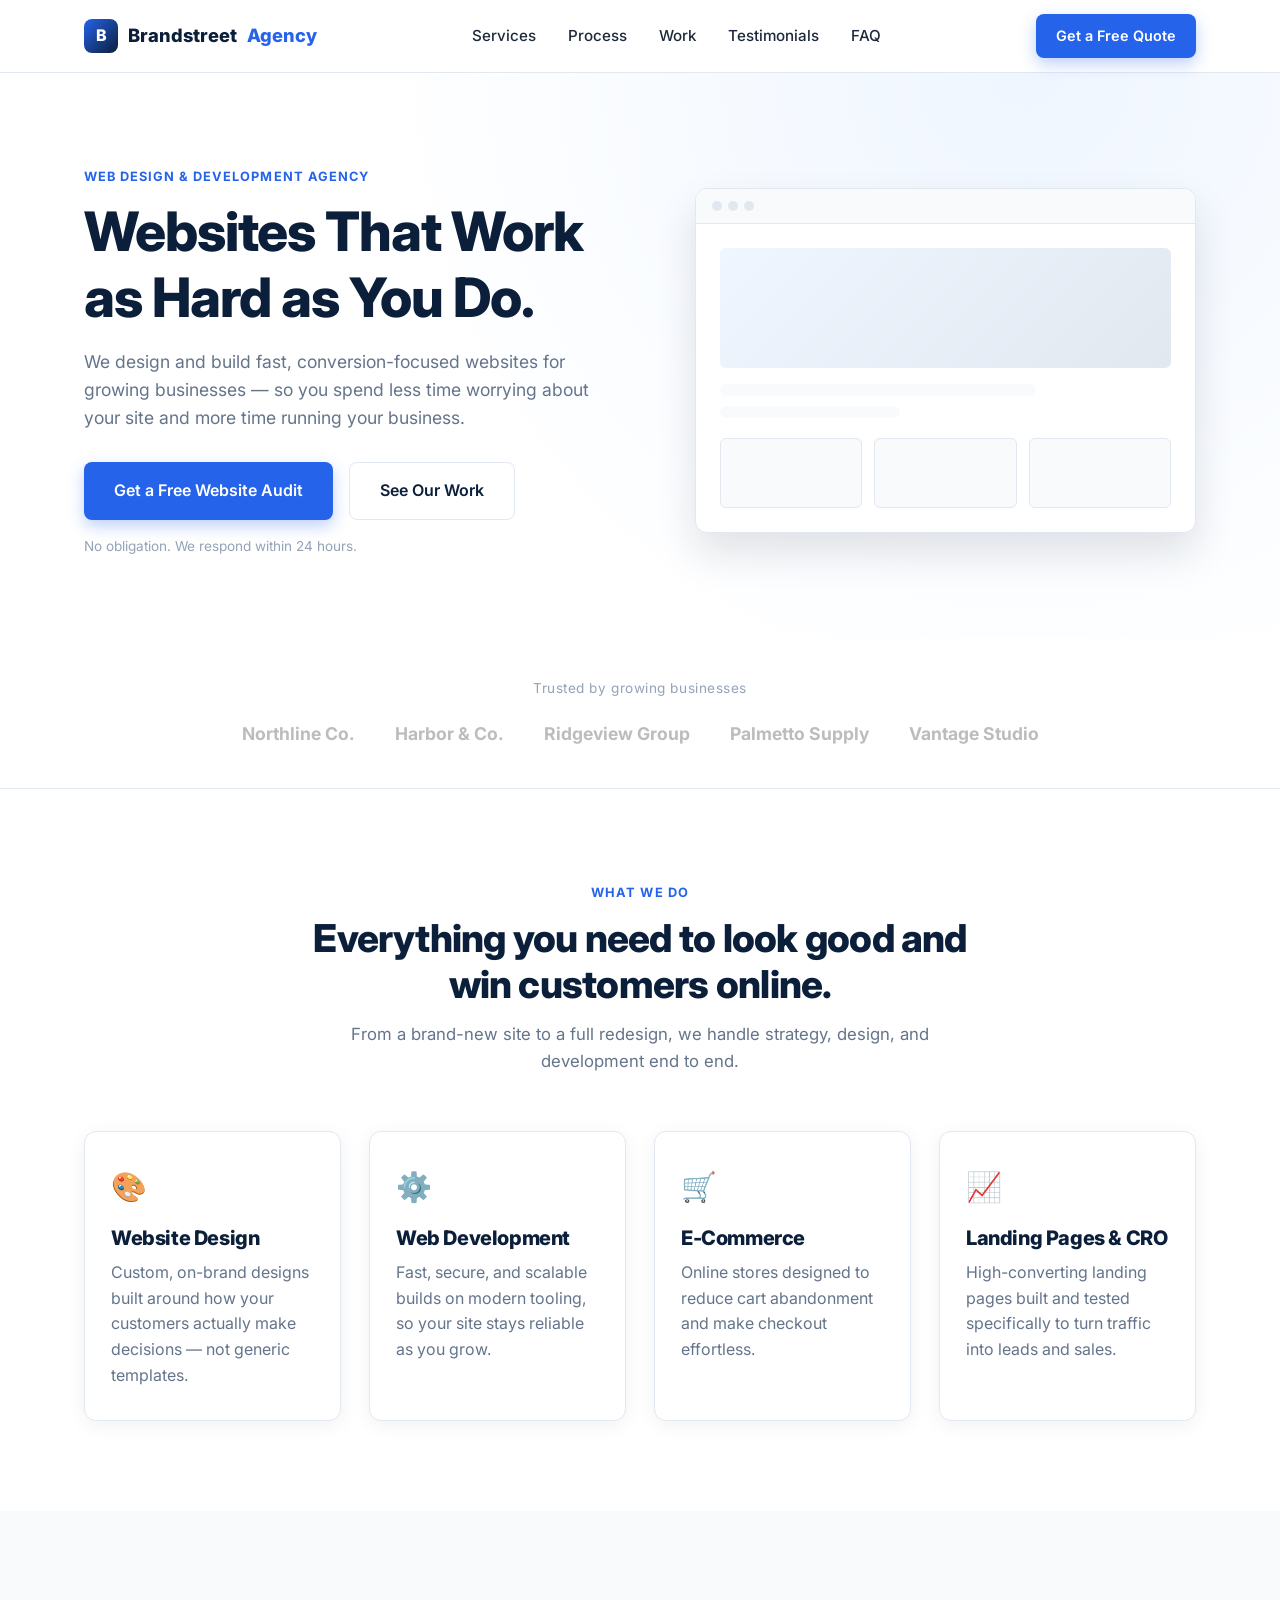
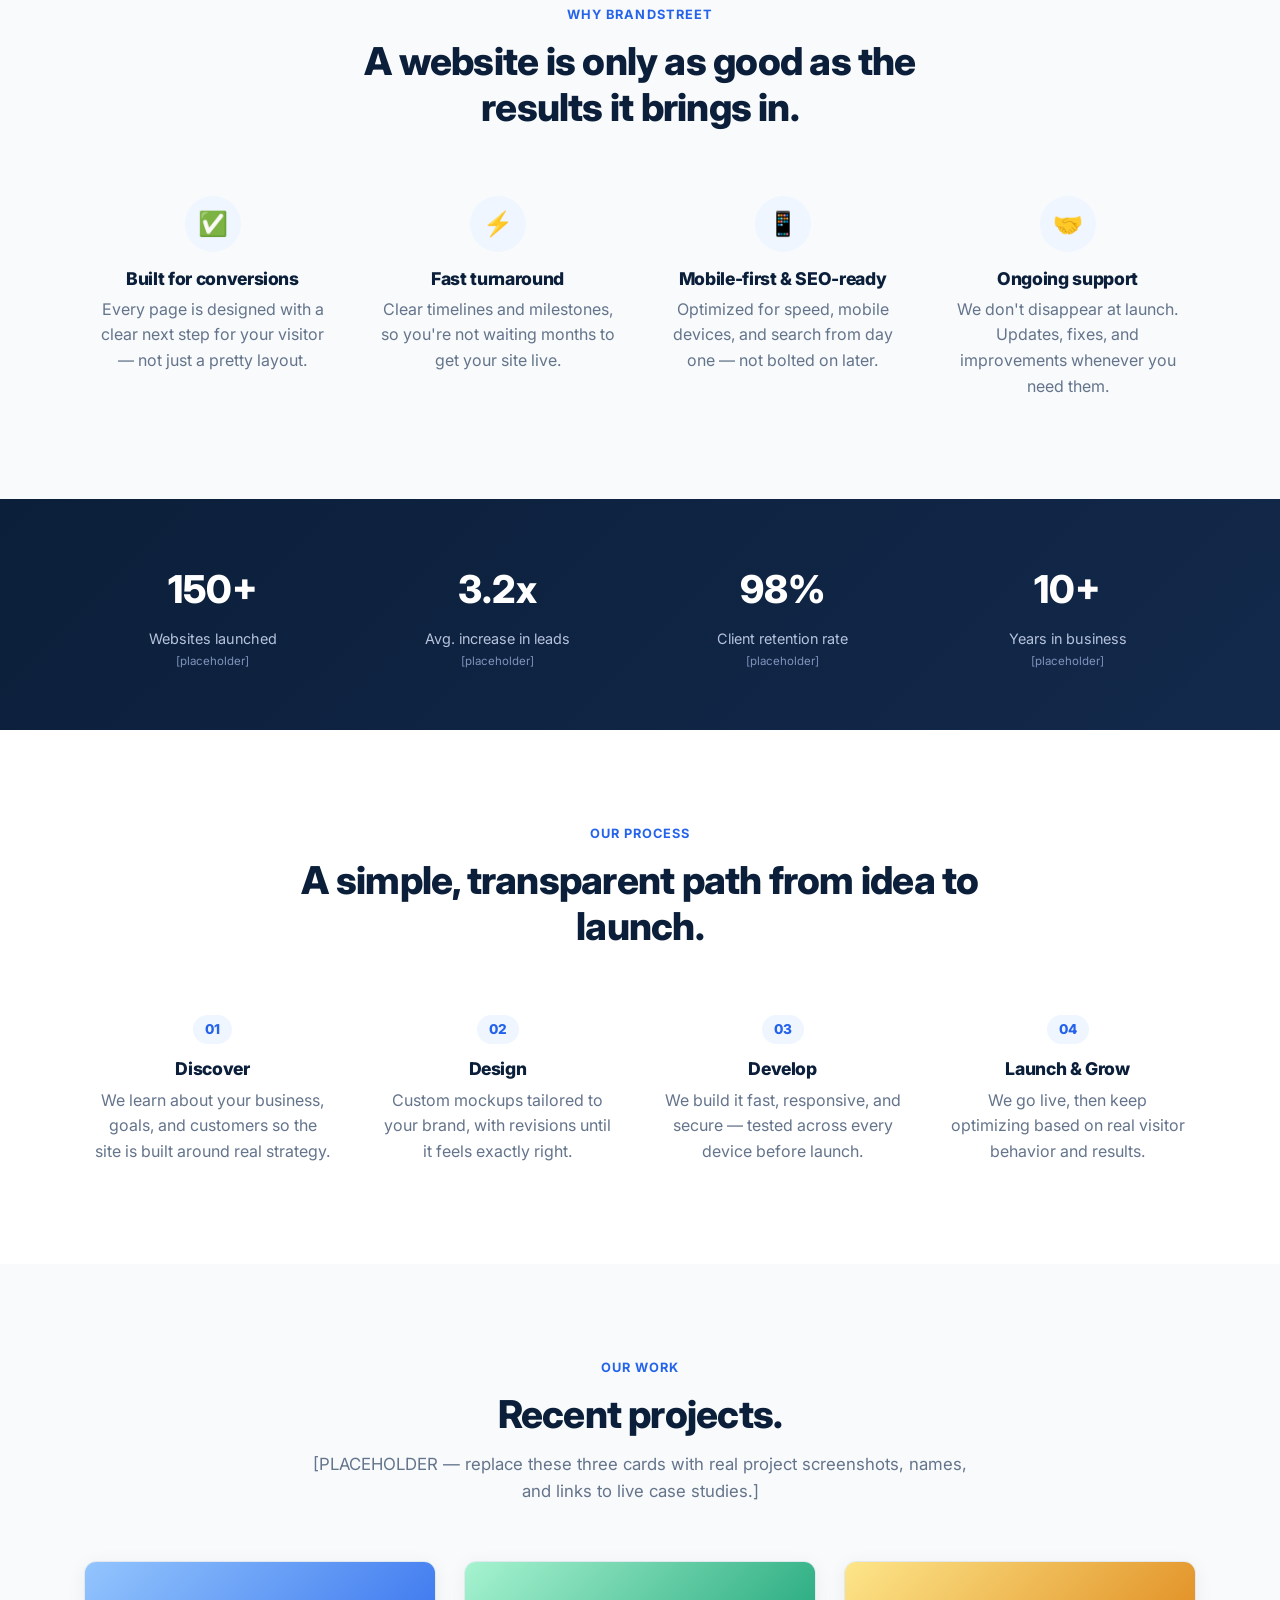
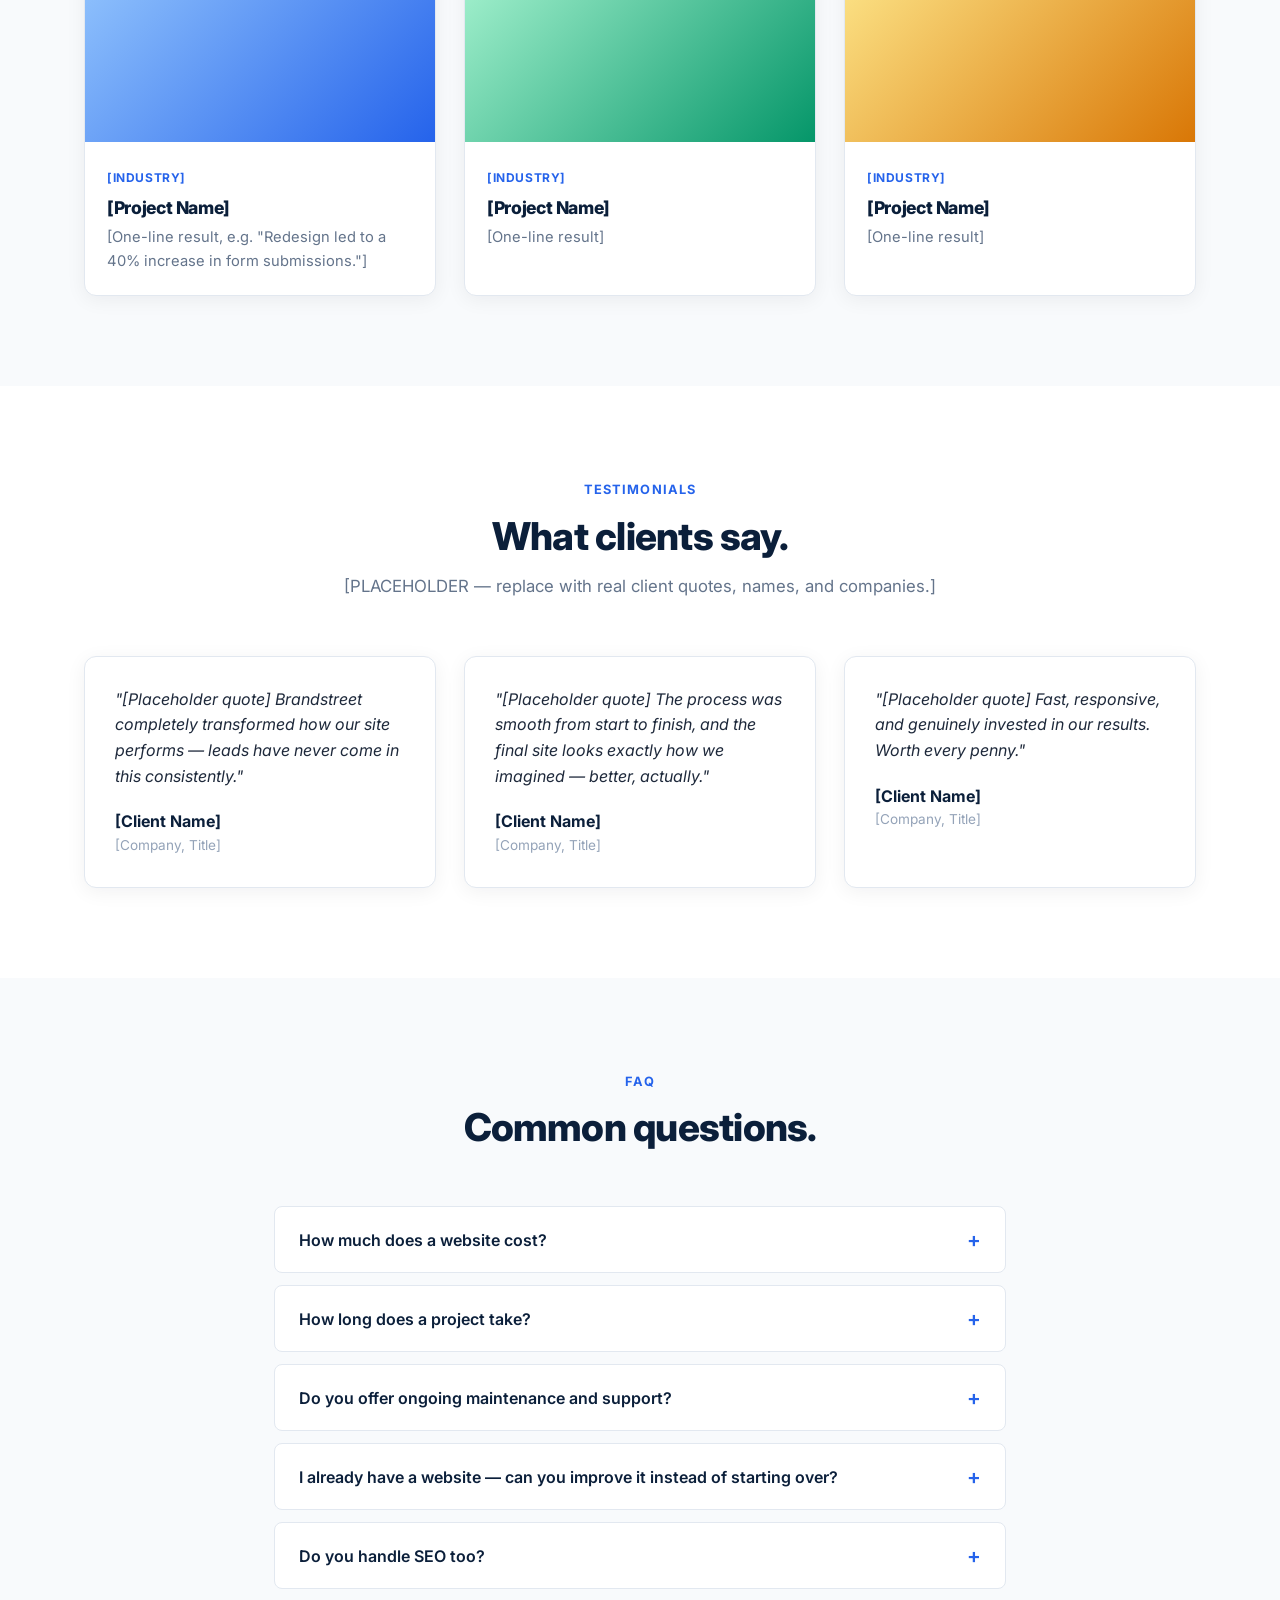
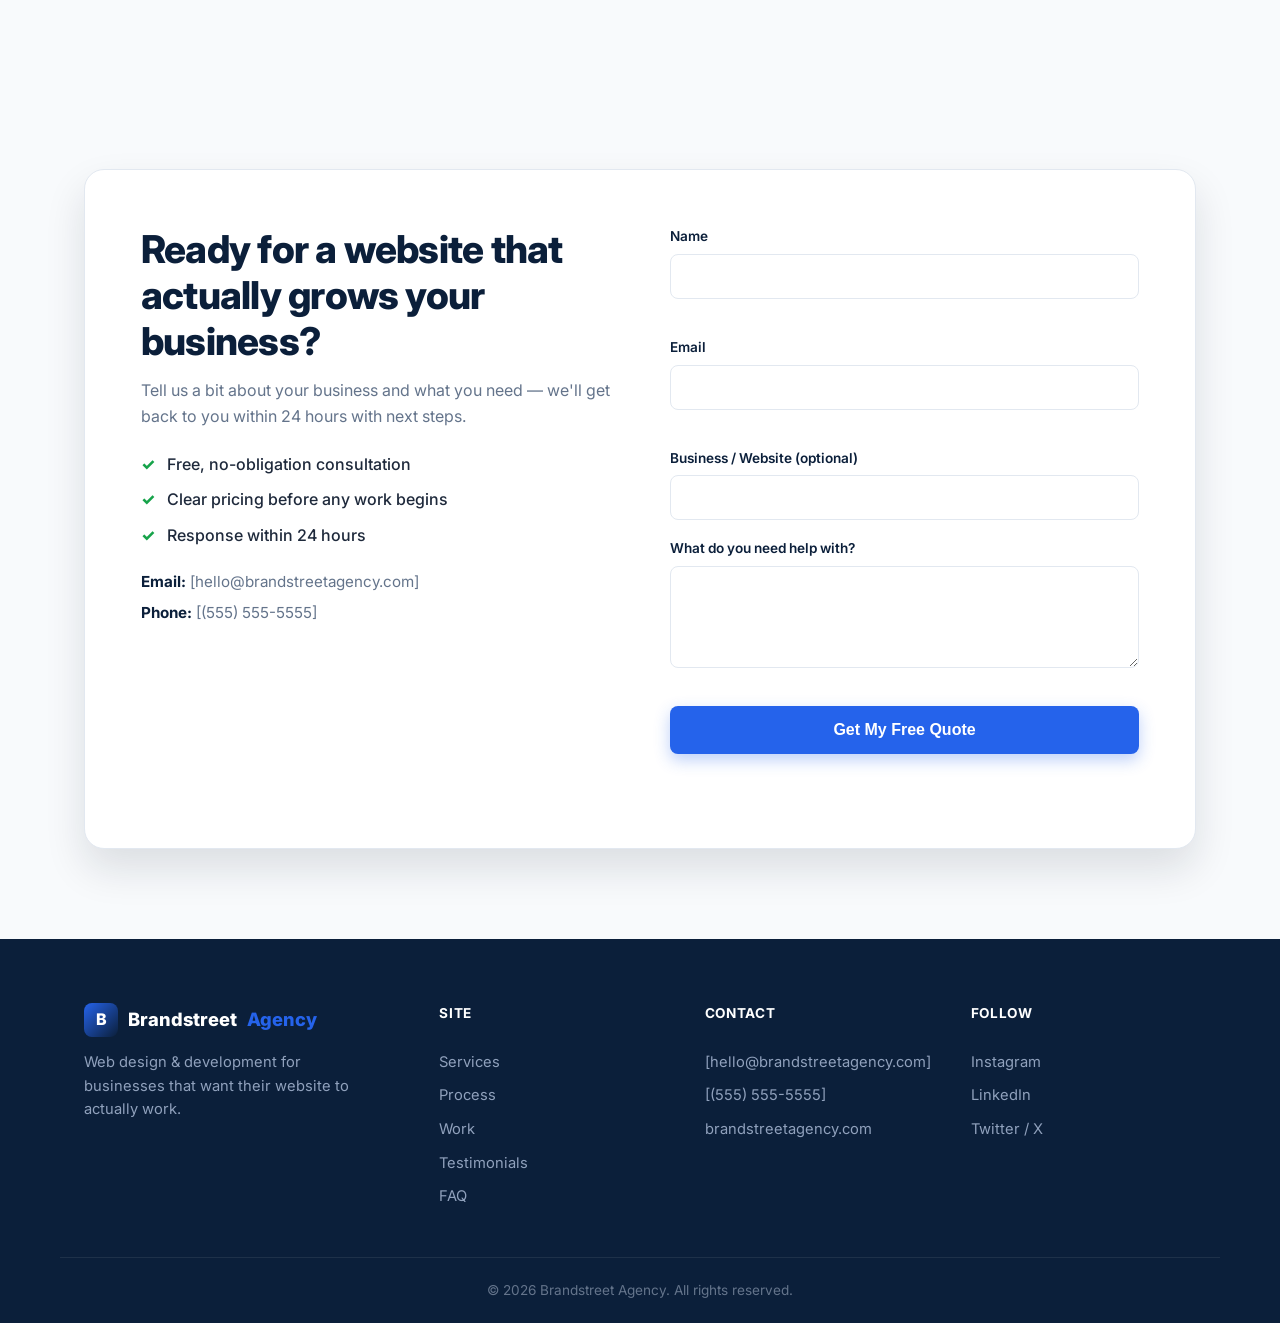
==== index.html @ 1a7ac8a9 "Add landing page for Brandstreet Agency Single-page, conversion-focused static site (HTML/CSS/JS) fo" ====
<!DOCTYPE html>
<html lang="en">
<head>
<meta charset="UTF-8">
<meta name="viewport" content="width=device-width, initial-scale=1.0">
<title>Brandstreet Agency — Websites That Grow Your Business</title>
<meta name="description" content="Brandstreet Agency designs and builds fast, conversion-focused websites for growing businesses. Get a free website audit today.">
<link rel="icon" href="assets/favicon.svg" type="image/svg+xml">
<link rel="preconnect" href="https://fonts.googleapis.com">
<link rel="preconnect" href="https://fonts.gstatic.com" crossorigin>
<link href="https://fonts.googleapis.com/css2?family=Inter:wght@400;500;600;700;800&display=swap" rel="stylesheet">
<link rel="stylesheet" href="styles.css">
</head>
<body>

<!-- ================= HEADER ================= -->
<header class="site-header" id="top">
  <div class="container header-inner">
    <a href="#top" class="logo">
      <span class="logo-mark" aria-hidden="true">B</span>
      Brandstreet<span class="logo-accent">Agency</span>
    </a>

    <nav class="main-nav" id="main-nav">
      <a href="#services">Services</a>
      <a href="#process">Process</a>
      <a href="#work">Work</a>
      <a href="#testimonials">Testimonials</a>
      <a href="#faq">FAQ</a>
      <a href="#contact" class="btn btn-primary btn-small nav-cta">Get a Free Quote</a>
    </nav>

    <div class="header-cta">
      <a href="#contact" class="btn btn-primary btn-small">Get a Free Quote</a>
    </div>

    <button class="nav-toggle" id="nav-toggle" aria-label="Toggle navigation" aria-expanded="false" aria-controls="main-nav">
      <span></span><span></span><span></span>
    </button>
  </div>
</header>

<main>

  <!-- ================= HERO ================= -->
  <section class="hero">
    <div class="container hero-inner">
      <div class="hero-copy reveal">
        <p class="eyebrow">Web Design &amp; Development Agency</p>
        <h1>Websites That Work as Hard as You Do.</h1>
        <p class="hero-sub">
          We design and build fast, conversion-focused websites for growing businesses —
          so you spend less time worrying about your site and more time running your business.
        </p>
        <div class="hero-actions">
          <a href="#contact" class="btn btn-primary btn-large">Get a Free Website Audit</a>
          <a href="#work" class="btn btn-ghost btn-large">See Our Work</a>
        </div>
        <p class="hero-note">No obligation. We respond within 24 hours.</p>
      </div>

      <div class="hero-visual reveal" aria-hidden="true">
        <div class="browser-mock">
          <div class="browser-bar">
            <span></span><span></span><span></span>
          </div>
          <div class="browser-body">
            <div class="mock-block mock-hero"></div>
            <div class="mock-block mock-line w-70"></div>
            <div class="mock-block mock-line w-40"></div>
            <div class="mock-grid">
              <div class="mock-card"></div>
              <div class="mock-card"></div>
              <div class="mock-card"></div>
            </div>
          </div>
        </div>
      </div>
    </div>
  </section>

  <!-- ================= TRUST BAR ================= -->
  <section class="trust-bar">
    <div class="container">
      <p class="trust-label">Trusted by growing businesses</p>
      <!-- PLACEHOLDER: swap these text logos for real client logo images (SVG/PNG, grayscale) -->
      <div class="logo-strip">
        <span class="fake-logo">Northline Co.</span>
        <span class="fake-logo">Harbor &amp; Co.</span>
        <span class="fake-logo">Ridgeview Group</span>
        <span class="fake-logo">Palmetto Supply</span>
        <span class="fake-logo">Vantage Studio</span>
      </div>
    </div>
  </section>

  <!-- ================= SERVICES ================= -->
  <section id="services" class="section">
    <div class="container">
      <div class="section-head reveal">
        <p class="eyebrow">What We Do</p>
        <h2>Everything you need to look good and win customers online.</h2>
        <p class="section-sub">From a brand-new site to a full redesign, we handle strategy, design, and development end to end.</p>
      </div>

      <div class="grid grid-4">
        <div class="card reveal">
          <div class="card-icon" aria-hidden="true">🎨</div>
          <h3>Website Design</h3>
          <p>Custom, on-brand designs built around how your customers actually make decisions — not generic templates.</p>
        </div>
        <div class="card reveal">
          <div class="card-icon" aria-hidden="true">⚙️</div>
          <h3>Web Development</h3>
          <p>Fast, secure, and scalable builds on modern tooling, so your site stays reliable as you grow.</p>
        </div>
        <div class="card reveal">
          <div class="card-icon" aria-hidden="true">🛒</div>
          <h3>E-Commerce</h3>
          <p>Online stores designed to reduce cart abandonment and make checkout effortless.</p>
        </div>
        <div class="card reveal">
          <div class="card-icon" aria-hidden="true">📈</div>
          <h3>Landing Pages &amp; CRO</h3>
          <p>High-converting landing pages built and tested specifically to turn traffic into leads and sales.</p>
        </div>
      </div>
    </div>
  </section>

  <!-- ================= WHY US ================= -->
  <section class="section section-alt">
    <div class="container">
      <div class="section-head reveal">
        <p class="eyebrow">Why Brandstreet</p>
        <h2>A website is only as good as the results it brings in.</h2>
      </div>

      <div class="grid grid-4">
        <div class="why-item reveal">
          <div class="why-icon">✅</div>
          <h4>Built for conversions</h4>
          <p>Every page is designed with a clear next step for your visitor — not just a pretty layout.</p>
        </div>
        <div class="why-item reveal">
          <div class="why-icon">⚡</div>
          <h4>Fast turnaround</h4>
          <p>Clear timelines and milestones, so you're not waiting months to get your site live.</p>
        </div>
        <div class="why-item reveal">
          <div class="why-icon">📱</div>
          <h4>Mobile-first &amp; SEO-ready</h4>
          <p>Optimized for speed, mobile devices, and search from day one — not bolted on later.</p>
        </div>
        <div class="why-item reveal">
          <div class="why-icon">🤝</div>
          <h4>Ongoing support</h4>
          <p>We don't disappear at launch. Updates, fixes, and improvements whenever you need them.</p>
        </div>
      </div>
    </div>
  </section>

  <!-- ================= STATS ================= -->
  <section class="stats-section">
    <div class="container">
      <!-- PLACEHOLDER: replace all four stats below with real, verifiable numbers -->
      <div class="grid grid-4 stats-grid">
        <div class="stat reveal">
          <span class="stat-number">150+</span>
          <span class="stat-label">Websites launched <em>[placeholder]</em></span>
        </div>
        <div class="stat reveal">
          <span class="stat-number">3.2x</span>
          <span class="stat-label">Avg. increase in leads <em>[placeholder]</em></span>
        </div>
        <div class="stat reveal">
          <span class="stat-number">98%</span>
          <span class="stat-label">Client retention rate <em>[placeholder]</em></span>
        </div>
        <div class="stat reveal">
          <span class="stat-number">10+</span>
          <span class="stat-label">Years in business <em>[placeholder]</em></span>
        </div>
      </div>
    </div>
  </section>

  <!-- ================= PROCESS ================= -->
  <section id="process" class="section">
    <div class="container">
      <div class="section-head reveal">
        <p class="eyebrow">Our Process</p>
        <h2>A simple, transparent path from idea to launch.</h2>
      </div>

      <div class="grid grid-4 process-grid">
        <div class="process-step reveal">
          <span class="step-number">01</span>
          <h4>Discover</h4>
          <p>We learn about your business, goals, and customers so the site is built around real strategy.</p>
        </div>
        <div class="process-step reveal">
          <span class="step-number">02</span>
          <h4>Design</h4>
          <p>Custom mockups tailored to your brand, with revisions until it feels exactly right.</p>
        </div>
        <div class="process-step reveal">
          <span class="step-number">03</span>
          <h4>Develop</h4>
          <p>We build it fast, responsive, and secure — tested across every device before launch.</p>
        </div>
        <div class="process-step reveal">
          <span class="step-number">04</span>
          <h4>Launch &amp; Grow</h4>
          <p>We go live, then keep optimizing based on real visitor behavior and results.</p>
        </div>
      </div>
    </div>
  </section>

  <!-- ================= WORK / PORTFOLIO ================= -->
  <section id="work" class="section section-alt">
    <div class="container">
      <div class="section-head reveal">
        <p class="eyebrow">Our Work</p>
        <h2>Recent projects.</h2>
        <p class="section-sub">[PLACEHOLDER — replace these three cards with real project screenshots, names, and links to live case studies.]</p>
      </div>

      <div class="grid grid-3">
        <a href="#" class="portfolio-card reveal">
          <div class="portfolio-thumb thumb-1"></div>
          <div class="portfolio-info">
            <span class="portfolio-tag">[Industry]</span>
            <h4>[Project Name]</h4>
            <p>[One-line result, e.g. "Redesign led to a 40% increase in form submissions."]</p>
          </div>
        </a>
        <a href="#" class="portfolio-card reveal">
          <div class="portfolio-thumb thumb-2"></div>
          <div class="portfolio-info">
            <span class="portfolio-tag">[Industry]</span>
            <h4>[Project Name]</h4>
            <p>[One-line result]</p>
          </div>
        </a>
        <a href="#" class="portfolio-card reveal">
          <div class="portfolio-thumb thumb-3"></div>
          <div class="portfolio-info">
            <span class="portfolio-tag">[Industry]</span>
            <h4>[Project Name]</h4>
            <p>[One-line result]</p>
          </div>
        </a>
      </div>
    </div>
  </section>

  <!-- ================= TESTIMONIALS ================= -->
  <section id="testimonials" class="section">
    <div class="container">
      <div class="section-head reveal">
        <p class="eyebrow">Testimonials</p>
        <h2>What clients say.</h2>
        <p class="section-sub">[PLACEHOLDER — replace with real client quotes, names, and companies.]</p>
      </div>

      <div class="grid grid-3">
        <blockquote class="testimonial reveal">
          <p>"[Placeholder quote] Brandstreet completely transformed how our site performs — leads have never come in this consistently."</p>
          <footer>
            <span class="t-name">[Client Name]</span>
            <span class="t-company">[Company, Title]</span>
          </footer>
        </blockquote>
        <blockquote class="testimonial reveal">
          <p>"[Placeholder quote] The process was smooth from start to finish, and the final site looks exactly how we imagined — better, actually."</p>
          <footer>
            <span class="t-name">[Client Name]</span>
            <span class="t-company">[Company, Title]</span>
          </footer>
        </blockquote>
        <blockquote class="testimonial reveal">
          <p>"[Placeholder quote] Fast, responsive, and genuinely invested in our results. Worth every penny."</p>
          <footer>
            <span class="t-name">[Client Name]</span>
            <span class="t-company">[Company, Title]</span>
          </footer>
        </blockquote>
      </div>
    </div>
  </section>

  <!-- ================= FAQ ================= -->
  <section id="faq" class="section section-alt">
    <div class="container container-narrow">
      <div class="section-head reveal">
        <p class="eyebrow">FAQ</p>
        <h2>Common questions.</h2>
      </div>

      <div class="faq-list">
        <div class="faq-item reveal">
          <button class="faq-question" aria-expanded="false">
            How much does a website cost?
            <span class="faq-icon">+</span>
          </button>
          <div class="faq-answer">
            <p>It depends on scope — a landing page and a full e-commerce build are very different projects. Tell us what you need and we'll give you a clear, upfront quote after a free consultation. No surprise fees.</p>
          </div>
        </div>
        <div class="faq-item reveal">
          <button class="faq-question" aria-expanded="false">
            How long does a project take?
            <span class="faq-icon">+</span>
          </button>
          <div class="faq-answer">
            <p>Most landing pages and small business sites launch in 2–4 weeks. Larger builds with custom functionality or e-commerce typically take 4–8 weeks. You'll get a clear timeline before we start.</p>
          </div>
        </div>
        <div class="faq-item reveal">
          <button class="faq-question" aria-expanded="false">
            Do you offer ongoing maintenance and support?
            <span class="faq-icon">+</span>
          </button>
          <div class="faq-answer">
            <p>Yes. We offer ongoing support plans for updates, hosting, security, and small changes, so your site keeps running smoothly after launch.</p>
          </div>
        </div>
        <div class="faq-item reveal">
          <button class="faq-question" aria-expanded="false">
            I already have a website — can you improve it instead of starting over?
            <span class="faq-icon">+</span>
          </button>
          <div class="faq-answer">
            <p>Absolutely. We regularly redesign and optimize existing sites. We'll start with a free audit to show you exactly what's holding your current site back.</p>
          </div>
        </div>
        <div class="faq-item reveal">
          <button class="faq-question" aria-expanded="false">
            Do you handle SEO too?
            <span class="faq-icon">+</span>
          </button>
          <div class="faq-answer">
            <p>Every site we build is optimized for on-page SEO fundamentals from day one — fast load times, clean structure, and mobile-first design. We also offer ongoing SEO services if you want to grow organic traffic further.</p>
          </div>
        </div>
      </div>
    </div>
  </section>

  <!-- ================= FINAL CTA / CONTACT ================= -->
  <section id="contact" class="cta-section">
    <div class="container">
      <div class="cta-inner reveal">
        <div class="cta-copy">
          <h2>Ready for a website that actually grows your business?</h2>
          <p>Tell us a bit about your business and what you need — we'll get back to you within 24 hours with next steps.</p>
          <ul class="cta-points">
            <li>Free, no-obligation consultation</li>
            <li>Clear pricing before any work begins</li>
            <li>Response within 24 hours</li>
          </ul>
          <div class="cta-contact-info">
            <!-- PLACEHOLDER: replace with real contact details -->
            <p><strong>Email:</strong> [hello@brandstreetagency.com]</p>
            <p><strong>Phone:</strong> [(555) 555-5555]</p>
          </div>
        </div>

        <form class="contact-form" id="contact-form" name="contact" method="POST" data-netlify="true" novalidate>
          <input type="hidden" name="form-name" value="contact">
          <div class="form-row">
            <label for="name">Name</label>
            <input type="text" id="name" name="name" required autocomplete="name">
            <span class="form-error" data-error-for="name"></span>
          </div>
          <div class="form-row">
            <label for="email">Email</label>
            <input type="email" id="email" name="email" required autocomplete="email">
            <span class="form-error" data-error-for="email"></span>
          </div>
          <div class="form-row">
            <label for="website">Business / Website (optional)</label>
            <input type="text" id="website" name="website" autocomplete="url">
          </div>
          <div class="form-row">
            <label for="message">What do you need help with?</label>
            <textarea id="message" name="message" rows="4" required></textarea>
            <span class="form-error" data-error-for="message"></span>
          </div>
          <button type="submit" class="btn btn-primary btn-large btn-full">Get My Free Quote</button>
          <p class="form-note" id="form-status" role="status"></p>
        </form>
      </div>
    </div>
  </section>

</main>

<!-- ================= FOOTER ================= -->
<footer class="site-footer">
  <div class="container footer-inner">
    <div class="footer-brand">
      <a href="#top" class="logo">
        <span class="logo-mark" aria-hidden="true">B</span>
        Brandstreet<span class="logo-accent">Agency</span>
      </a>
      <p>Web design &amp; development for businesses that want their website to actually work.</p>
    </div>

    <div class="footer-col">
      <h5>Site</h5>
      <a href="#services">Services</a>
      <a href="#process">Process</a>
      <a href="#work">Work</a>
      <a href="#testimonials">Testimonials</a>
      <a href="#faq">FAQ</a>
    </div>

    <div class="footer-col">
      <h5>Contact</h5>
      <!-- PLACEHOLDER: replace with real details -->
      <a href="mailto:hello@brandstreetagency.com">[hello@brandstreetagency.com]</a>
      <a href="tel:+15555555555">[(555) 555-5555]</a>
      <a href="https://brandstreetagency.com" target="_blank" rel="noopener">brandstreetagency.com</a>
    </div>

    <div class="footer-col">
      <h5>Follow</h5>
      <!-- PLACEHOLDER: replace # with real social links -->
      <a href="#" target="_blank" rel="noopener">Instagram</a>
      <a href="#" target="_blank" rel="noopener">LinkedIn</a>
      <a href="#" target="_blank" rel="noopener">Twitter / X</a>
    </div>
  </div>

  <div class="container footer-bottom">
    <p>&copy; <span id="year"></span> Brandstreet Agency. All rights reserved.</p>
  </div>
</footer>

<a href="#top" class="back-to-top" id="back-to-top" aria-label="Back to top">↑</a>

<script src="script.js"></script>
</body>
</html>
---- styles.css ----
/* ============ Design tokens ============ */
:root {
  --navy: #0b1f3a;
  --navy-soft: #13294b;
  --blue: #2563eb;
  --blue-dark: #1d4ed8;
  --blue-light: #eff6ff;
  --text: #1e293b;
  --text-light: #64748b;
  --text-faint: #94a3b8;
  --bg: #ffffff;
  --bg-alt: #f8fafc;
  --border: #e2e8f0;
  --success: #16a34a;
  --error: #dc2626;
  --radius: 12px;
  --radius-sm: 8px;
  --shadow: 0 4px 20px rgba(15, 23, 42, 0.06);
  --shadow-lg: 0 20px 40px rgba(15, 23, 42, 0.12);
  --max-width: 1160px;
  --font: 'Inter', -apple-system, BlinkMacSystemFont, 'Segoe UI', sans-serif;
}

* { box-sizing: border-box; margin: 0; padding: 0; }

html { scroll-behavior: smooth; }

body {
  font-family: var(--font);
  color: var(--text);
  background: var(--bg);
  line-height: 1.6;
  -webkit-font-smoothing: antialiased;
}

img { max-width: 100%; display: block; }

a { color: inherit; text-decoration: none; }

ul { list-style: none; }

.container {
  max-width: var(--max-width);
  margin: 0 auto;
  padding: 0 24px;
}

.container-narrow { max-width: 780px; }

h1, h2, h3, h4 {
  font-weight: 800;
  line-height: 1.2;
  color: var(--navy);
  letter-spacing: -0.02em;
}

h1 { font-size: clamp(2.2rem, 4.5vw, 3.4rem); }
h2 { font-size: clamp(1.7rem, 3vw, 2.4rem); }
h3 { font-size: 1.25rem; }
h4 { font-size: 1.1rem; }

p { color: var(--text-light); }

.eyebrow {
  display: inline-block;
  font-size: 0.8rem;
  font-weight: 700;
  letter-spacing: 0.08em;
  text-transform: uppercase;
  color: var(--blue);
  margin-bottom: 12px;
}

/* ============ Buttons ============ */
.btn {
  display: inline-flex;
  align-items: center;
  justify-content: center;
  gap: 8px;
  font-weight: 600;
  border-radius: var(--radius-sm);
  border: none;
  cursor: pointer;
  transition: transform 0.15s ease, box-shadow 0.15s ease, background 0.15s ease;
  text-align: center;
}

.btn-primary {
  background: var(--blue);
  color: #fff;
  box-shadow: 0 6px 16px rgba(37, 99, 235, 0.3);
}
.btn-primary:hover { background: var(--blue-dark); transform: translateY(-1px); }

.btn-ghost {
  background: transparent;
  color: var(--navy);
  border: 1.5px solid var(--border);
}
.btn-ghost:hover { border-color: var(--blue); color: var(--blue); }

.btn-small { padding: 10px 20px; font-size: 0.9rem; }
.btn-large { padding: 15px 30px; font-size: 1rem; }
.btn-full { width: 100%; }

/* ============ Header ============ */
.site-header {
  position: sticky;
  top: 0;
  z-index: 100;
  background: rgba(255, 255, 255, 0.9);
  backdrop-filter: blur(10px);
  border-bottom: 1px solid var(--border);
}

.header-inner {
  display: flex;
  align-items: center;
  justify-content: space-between;
  height: 72px;
}

.logo {
  display: flex;
  align-items: center;
  gap: 10px;
  font-weight: 800;
  font-size: 1.15rem;
  color: var(--navy);
}

.logo-mark {
  display: flex;
  align-items: center;
  justify-content: center;
  width: 34px;
  height: 34px;
  border-radius: 8px;
  background: linear-gradient(135deg, var(--blue), var(--navy));
  color: #fff;
  font-size: 1rem;
}

.logo-accent { color: var(--blue); }

.main-nav {
  display: flex;
  gap: 32px;
}

.main-nav a {
  font-size: 0.95rem;
  font-weight: 500;
  color: var(--text);
  transition: color 0.15s ease;
}
.main-nav a:hover { color: var(--blue); }

.nav-cta { display: none; }

.nav-toggle {
  display: none;
  flex-direction: column;
  gap: 5px;
  background: none;
  border: none;
  cursor: pointer;
  padding: 8px;
}
.nav-toggle span {
  width: 22px;
  height: 2px;
  background: var(--navy);
  border-radius: 2px;
  transition: transform 0.2s ease, opacity 0.2s ease;
}

/* ============ Hero ============ */
.hero {
  padding: 90px 0 80px;
  background: radial-gradient(circle at 80% 0%, var(--blue-light) 0%, #fff 55%);
}

.hero-inner {
  display: grid;
  grid-template-columns: 1.1fr 1fr;
  gap: 60px;
  align-items: center;
}

.hero-sub {
  font-size: 1.1rem;
  max-width: 520px;
  margin: 18px 0 30px;
}

.hero-actions {
  display: flex;
  gap: 16px;
  flex-wrap: wrap;
}

.hero-note {
  margin-top: 16px;
  font-size: 0.85rem;
  color: var(--text-faint);
}

/* Hero mock browser illustration */
.browser-mock {
  background: #fff;
  border-radius: var(--radius);
  box-shadow: var(--shadow-lg);
  overflow: hidden;
  border: 1px solid var(--border);
}
.browser-bar {
  display: flex;
  gap: 6px;
  padding: 12px 16px;
  background: var(--bg-alt);
  border-bottom: 1px solid var(--border);
}
.browser-bar span {
  width: 10px; height: 10px; border-radius: 50%;
  background: var(--border);
}
.browser-body { padding: 24px; }
.mock-block { border-radius: 6px; background: var(--bg-alt); }
.mock-hero { height: 120px; margin-bottom: 16px; background: linear-gradient(135deg, var(--blue-light), var(--border)); }
.mock-line { height: 12px; margin-bottom: 10px; }
.w-70 { width: 70%; }
.w-40 { width: 40%; margin-bottom: 20px; }
.mock-grid { display: grid; grid-template-columns: repeat(3, 1fr); gap: 12px; margin-top: 16px; }
.mock-card { height: 70px; border-radius: 6px; background: var(--bg-alt); border: 1px solid var(--border); }

/* ============ Trust bar ============ */
.trust-bar { padding: 40px 0; border-bottom: 1px solid var(--border); }
.trust-label {
  text-align: center;
  font-size: 0.85rem;
  color: var(--text-faint);
  margin-bottom: 20px;
  letter-spacing: 0.04em;
}
.logo-strip {
  display: flex;
  justify-content: center;
  flex-wrap: wrap;
  gap: 40px;
}
.fake-logo {
  font-weight: 700;
  font-size: 1.1rem;
  color: var(--text-faint);
  opacity: 0.7;
  filter: grayscale(1);
}

/* ============ Sections ============ */
.section { padding: 90px 0; }
.section-alt { background: var(--bg-alt); }

.section-head { text-align: center; max-width: 680px; margin: 0 auto 56px; }
.section-sub { margin-top: 14px; font-size: 1.05rem; }

.grid { display: grid; gap: 28px; }
.grid-3 { grid-template-columns: repeat(3, 1fr); }
.grid-4 { grid-template-columns: repeat(4, 1fr); }

/* Cards */
.card {
  background: #fff;
  border: 1px solid var(--border);
  border-radius: var(--radius);
  padding: 32px 26px;
  box-shadow: var(--shadow);
  transition: transform 0.2s ease, box-shadow 0.2s ease;
}
.card:hover { transform: translateY(-4px); box-shadow: var(--shadow-lg); }
.card-icon { font-size: 1.8rem; margin-bottom: 16px; }
.card h3 { margin-bottom: 10px; }

/* Why us */
.why-item { text-align: center; padding: 10px; }
.why-icon {
  width: 56px; height: 56px;
  display: flex; align-items: center; justify-content: center;
  margin: 0 auto 16px;
  border-radius: 50%;
  background: var(--blue-light);
  font-size: 1.5rem;
}
.why-item h4 { margin-bottom: 8px; }

/* Stats */
.stats-section {
  background: linear-gradient(135deg, var(--navy), var(--navy-soft));
  padding: 60px 0;
}
.stats-grid { text-align: center; }
.stat { display: flex; flex-direction: column; gap: 6px; }
.stat-number {
  font-size: 2.4rem;
  font-weight: 800;
  color: #fff;
}
.stat-label {
  font-size: 0.9rem;
  color: #b6c3dd;
}
.stat-label em { display: block; font-style: normal; font-size: 0.72rem; color: #7f93bd; margin-top: 2px; }

/* Process */
.process-grid { position: relative; }
.process-step { text-align: center; padding: 10px; }
.step-number {
  display: inline-block;
  font-size: 0.85rem;
  font-weight: 800;
  color: var(--blue);
  background: var(--blue-light);
  padding: 4px 12px;
  border-radius: 20px;
  margin-bottom: 14px;
}
.process-step h4 { margin-bottom: 8px; }

/* Portfolio */
.portfolio-card {
  display: block;
  border-radius: var(--radius);
  overflow: hidden;
  border: 1px solid var(--border);
  background: #fff;
  box-shadow: var(--shadow);
  transition: transform 0.2s ease, box-shadow 0.2s ease;
}
.portfolio-card:hover { transform: translateY(-4px); box-shadow: var(--shadow-lg); }
.portfolio-thumb { height: 180px; }
.thumb-1 { background: linear-gradient(135deg, #93c5fd, #2563eb); }
.thumb-2 { background: linear-gradient(135deg, #a7f3d0, #059669); }
.thumb-3 { background: linear-gradient(135deg, #fde68a, #d97706); }
.portfolio-info { padding: 22px; }
.portfolio-tag {
  font-size: 0.75rem;
  font-weight: 700;
  color: var(--blue);
  text-transform: uppercase;
  letter-spacing: 0.05em;
}
.portfolio-info h4 { margin: 8px 0; }
.portfolio-info p { font-size: 0.92rem; }

/* Testimonials */
.testimonial {
  background: #fff;
  border: 1px solid var(--border);
  border-radius: var(--radius);
  padding: 30px;
  box-shadow: var(--shadow);
}
.testimonial p {
  color: var(--text);
  font-size: 1rem;
  margin-bottom: 20px;
  font-style: italic;
}
.testimonial footer { display: flex; flex-direction: column; }
.t-name { font-weight: 700; color: var(--navy); }
.t-company { font-size: 0.85rem; color: var(--text-faint); }

/* FAQ */
.faq-list { display: flex; flex-direction: column; gap: 12px; }
.faq-item {
  background: #fff;
  border: 1px solid var(--border);
  border-radius: var(--radius-sm);
  overflow: hidden;
}
.faq-question {
  width: 100%;
  display: flex;
  align-items: center;
  justify-content: space-between;
  gap: 16px;
  padding: 20px 24px;
  background: none;
  border: none;
  cursor: pointer;
  font-family: var(--font);
  font-weight: 600;
  font-size: 1rem;
  color: var(--navy);
  text-align: left;
}
.faq-icon { font-size: 1.3rem; color: var(--blue); transition: transform 0.2s ease; flex-shrink: 0; }
.faq-question[aria-expanded="true"] .faq-icon { transform: rotate(45deg); }
.faq-answer {
  max-height: 0;
  overflow: hidden;
  transition: max-height 0.25s ease, padding 0.25s ease;
  padding: 0 24px;
}
.faq-answer p { padding-bottom: 0; font-size: 0.95rem; }
.faq-item.open .faq-answer { max-height: 240px; padding: 0 24px 20px; }

/* ============ CTA / Contact ============ */
.cta-section { padding: 90px 0; background: var(--bg-alt); }
.cta-inner {
  display: grid;
  grid-template-columns: 1fr 1fr;
  gap: 60px;
  background: #fff;
  border: 1px solid var(--border);
  border-radius: 20px;
  padding: 56px;
  box-shadow: var(--shadow-lg);
}
.cta-copy h2 { margin-bottom: 14px; }
.cta-points { margin: 22px 0; display: flex; flex-direction: column; gap: 10px; }
.cta-points li { color: var(--text); font-weight: 500; padding-left: 26px; position: relative; }
.cta-points li::before {
  content: "✓";
  position: absolute; left: 0;
  color: var(--success); font-weight: 800;
}
.cta-contact-info p { margin-top: 6px; font-size: 0.95rem; }
.cta-contact-info strong { color: var(--navy); }

.contact-form { display: flex; flex-direction: column; gap: 18px; }
.form-row { display: flex; flex-direction: column; gap: 6px; }
.form-row label { font-size: 0.85rem; font-weight: 600; color: var(--navy); }
.form-row input,
.form-row textarea {
  font-family: var(--font);
  font-size: 0.95rem;
  padding: 12px 14px;
  border: 1.5px solid var(--border);
  border-radius: var(--radius-sm);
  outline: none;
  transition: border-color 0.15s ease;
  resize: vertical;
}
.form-row input:focus,
.form-row textarea:focus { border-color: var(--blue); }
.form-row.has-error input,
.form-row.has-error textarea { border-color: var(--error); }
.form-error {
  font-size: 0.78rem;
  color: var(--error);
  min-height: 14px;
}
.form-note {
  text-align: center;
  font-size: 0.9rem;
  min-height: 20px;
}
.form-note.success { color: var(--success); font-weight: 600; }
.form-note.error { color: var(--error); font-weight: 600; }

/* ============ Footer ============ */
.site-footer { background: var(--navy); color: #cbd5e1; padding: 64px 0 0; }
.footer-inner {
  display: grid;
  grid-template-columns: 1.4fr 1fr 1fr 1fr;
  gap: 40px;
  padding-bottom: 48px;
}
.footer-brand p { color: #90a1bc; margin-top: 14px; font-size: 0.92rem; max-width: 280px; }
.footer-brand .logo { color: #fff; }
.footer-col h5 { color: #fff; font-size: 0.85rem; text-transform: uppercase; letter-spacing: 0.05em; margin-bottom: 16px; }
.footer-col { display: flex; flex-direction: column; gap: 10px; }
.footer-col a { color: #90a1bc; font-size: 0.92rem; transition: color 0.15s ease; }
.footer-col a:hover { color: #fff; }
.footer-bottom {
  border-top: 1px solid rgba(255,255,255,0.08);
  padding: 22px 0;
  text-align: center;
  font-size: 0.85rem;
  color: #6b7fa3;
}

/* ============ Back to top ============ */
.back-to-top {
  position: fixed;
  bottom: 28px;
  right: 28px;
  width: 44px;
  height: 44px;
  border-radius: 50%;
  background: var(--navy);
  color: #fff;
  display: flex;
  align-items: center;
  justify-content: center;
  font-size: 1.1rem;
  box-shadow: var(--shadow-lg);
  opacity: 0;
  pointer-events: none;
  transform: translateY(10px);
  transition: opacity 0.2s ease, transform 0.2s ease;
  z-index: 90;
}
.back-to-top.visible { opacity: 1; pointer-events: auto; transform: translateY(0); }

/* ============ Reveal animation ============ */
.reveal {
  opacity: 0;
  transform: translateY(16px);
  transition: opacity 0.5s ease, transform 0.5s ease;
}
.reveal.in-view { opacity: 1; transform: translateY(0); }

/* ============ Responsive ============ */
@media (max-width: 960px) {
  .hero-inner { grid-template-columns: 1fr; }
  .hero-visual { order: -1; }
  .cta-inner { grid-template-columns: 1fr; padding: 36px; }
  .footer-inner { grid-template-columns: 1fr 1fr; }
  .grid-4 { grid-template-columns: repeat(2, 1fr); }
  .grid-3 { grid-template-columns: repeat(2, 1fr); }
}

@media (max-width: 720px) {
  .main-nav, .header-cta { display: none; }
  .nav-toggle { display: flex; }
  .site-header.nav-open .main-nav {
    display: flex;
    flex-direction: column;
    align-items: stretch;
    position: absolute;
    top: 72px; left: 0; right: 0;
    background: #fff;
    border-bottom: 1px solid var(--border);
    padding: 20px 24px;
    gap: 18px;
  }
  .site-header.nav-open .nav-cta {
    display: inline-flex;
    margin-top: 4px;
  }
  .grid-4, .grid-3 { grid-template-columns: 1fr; }
  .footer-inner { grid-template-columns: 1fr; }
  .section { padding: 64px 0; }
  .hero { padding: 56px 0; }
}
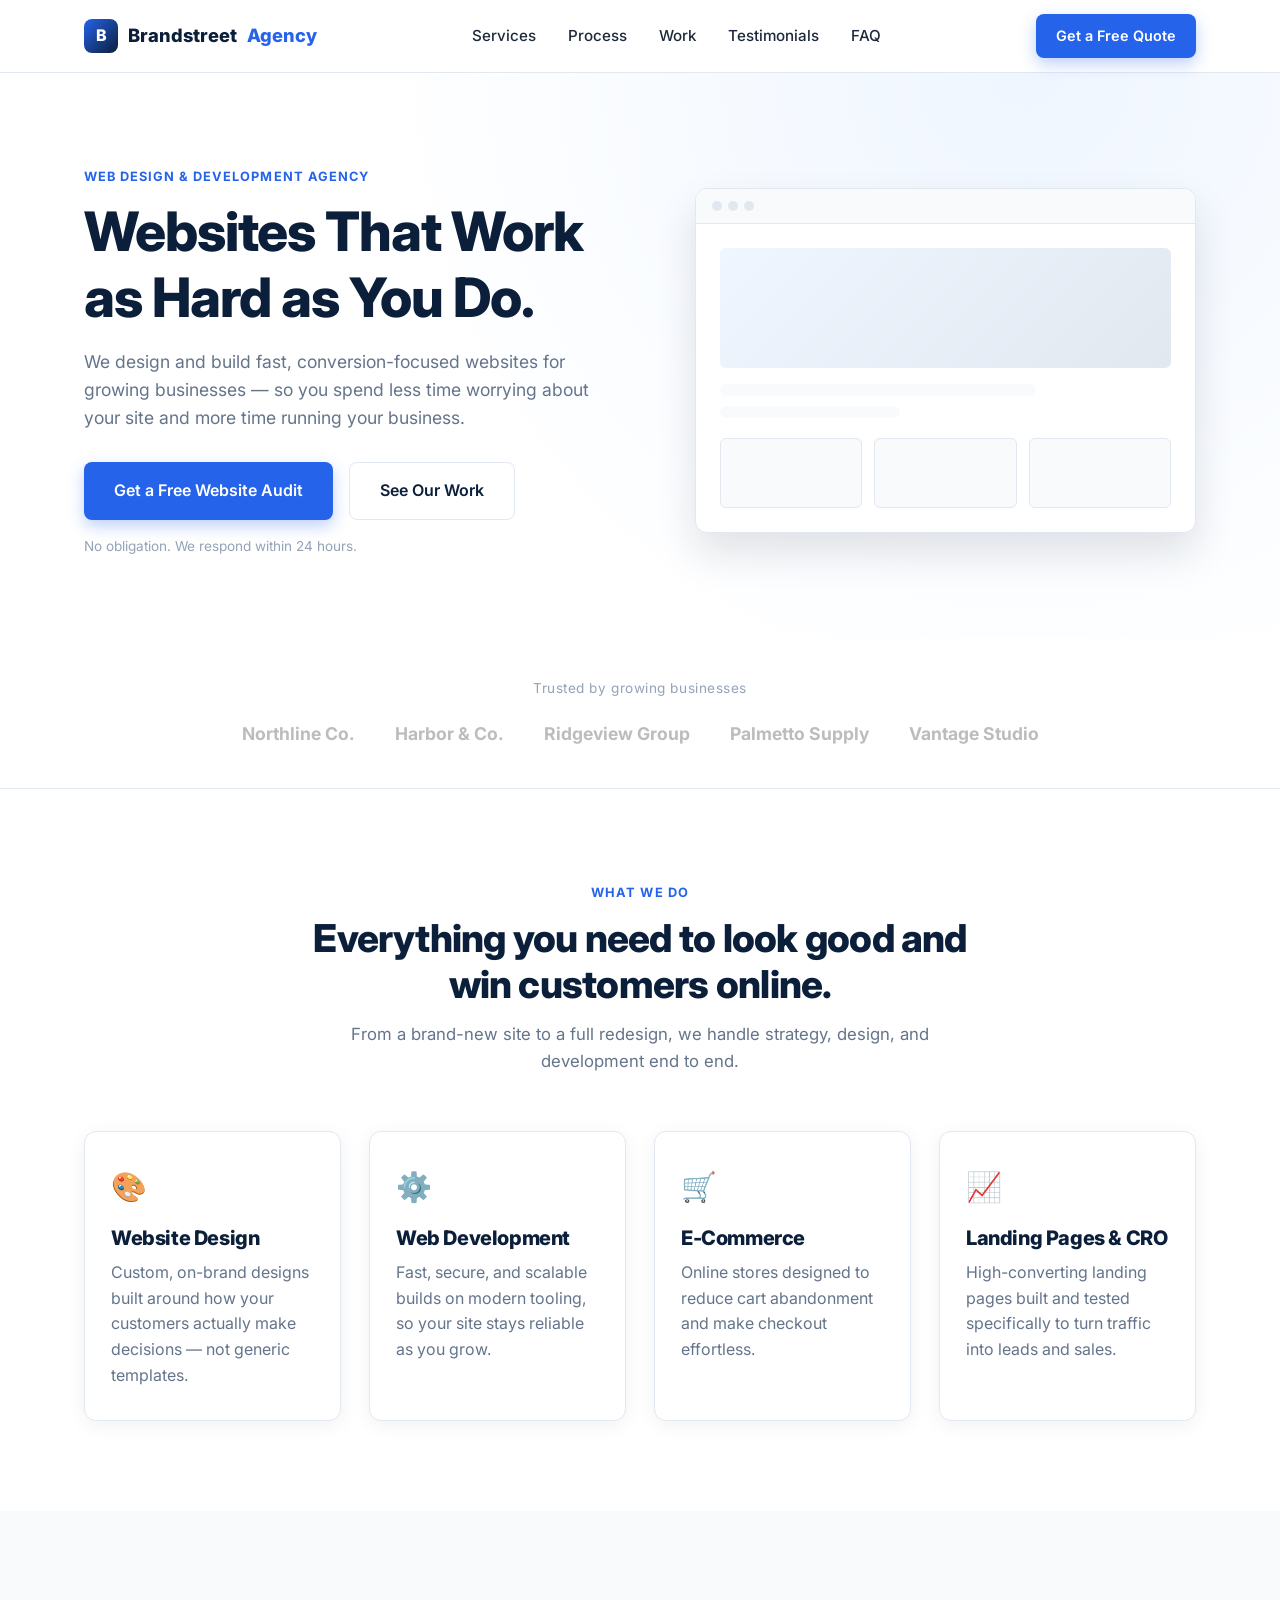
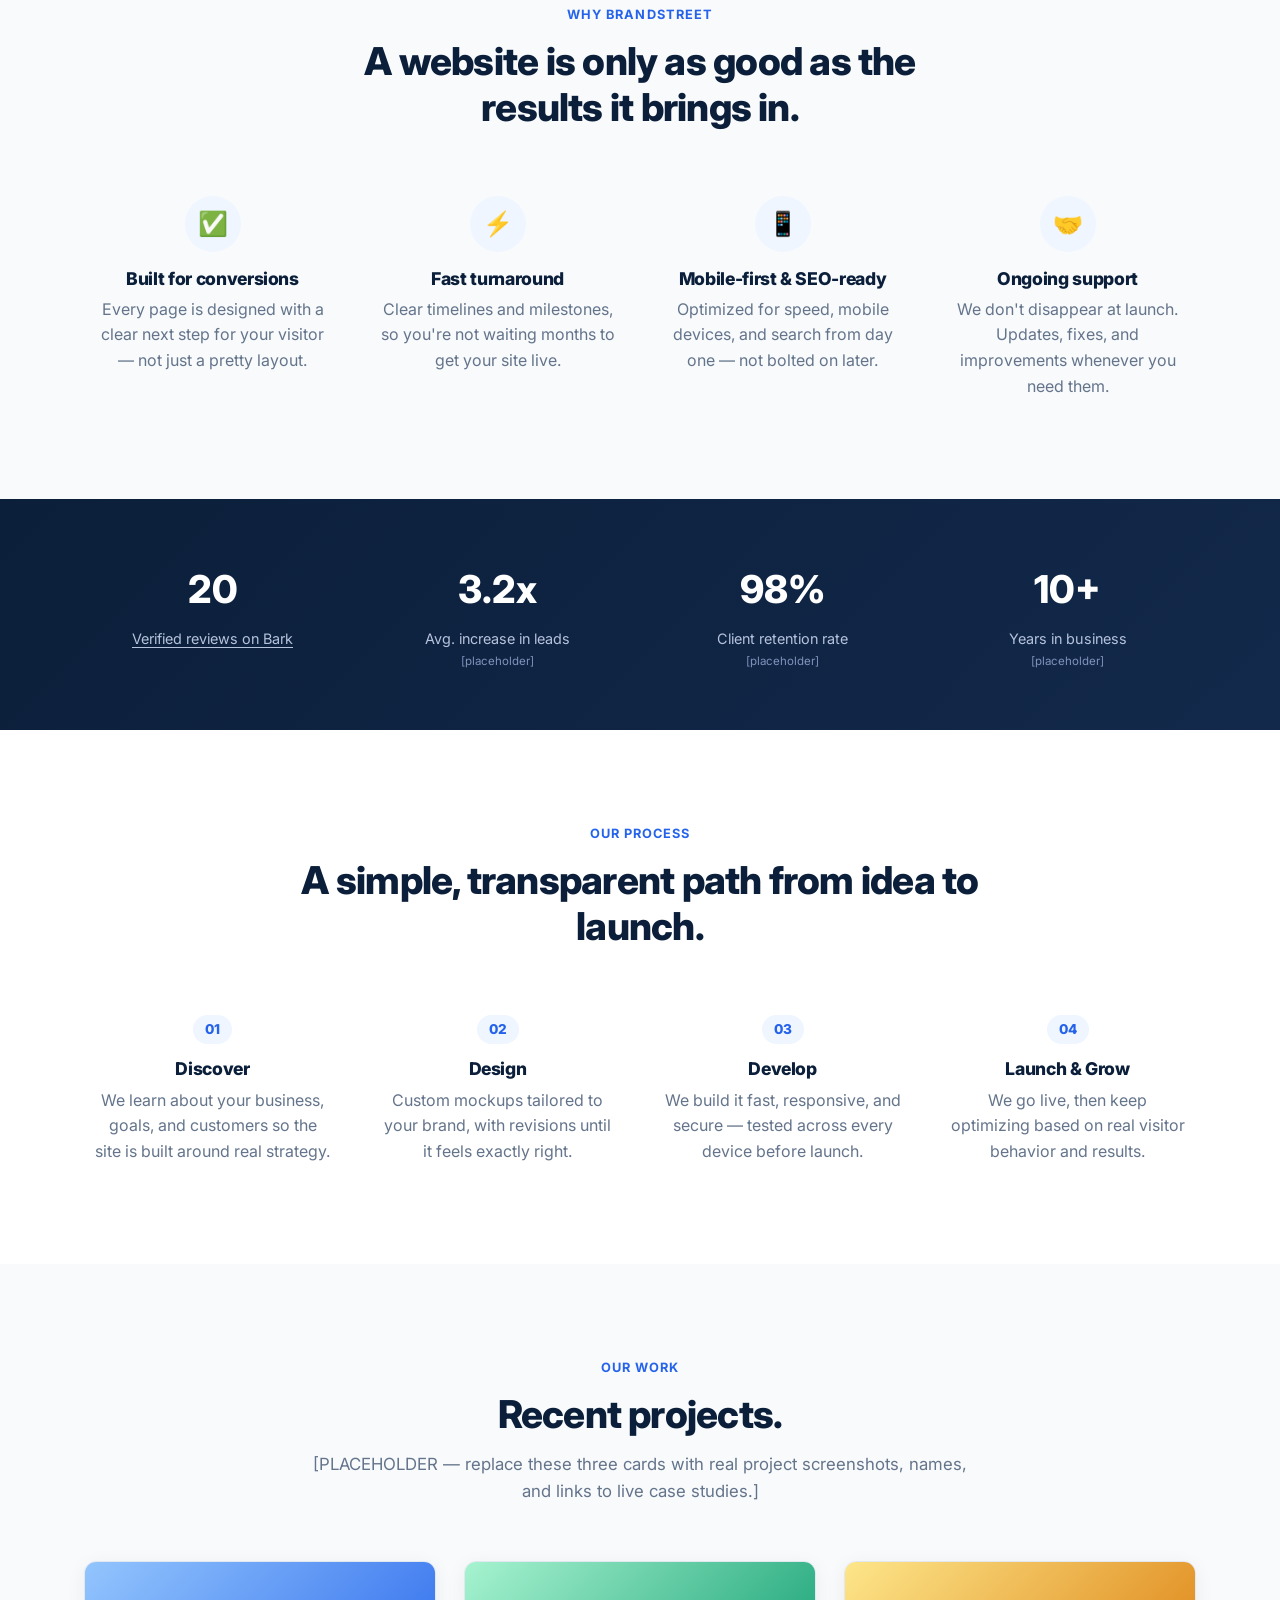
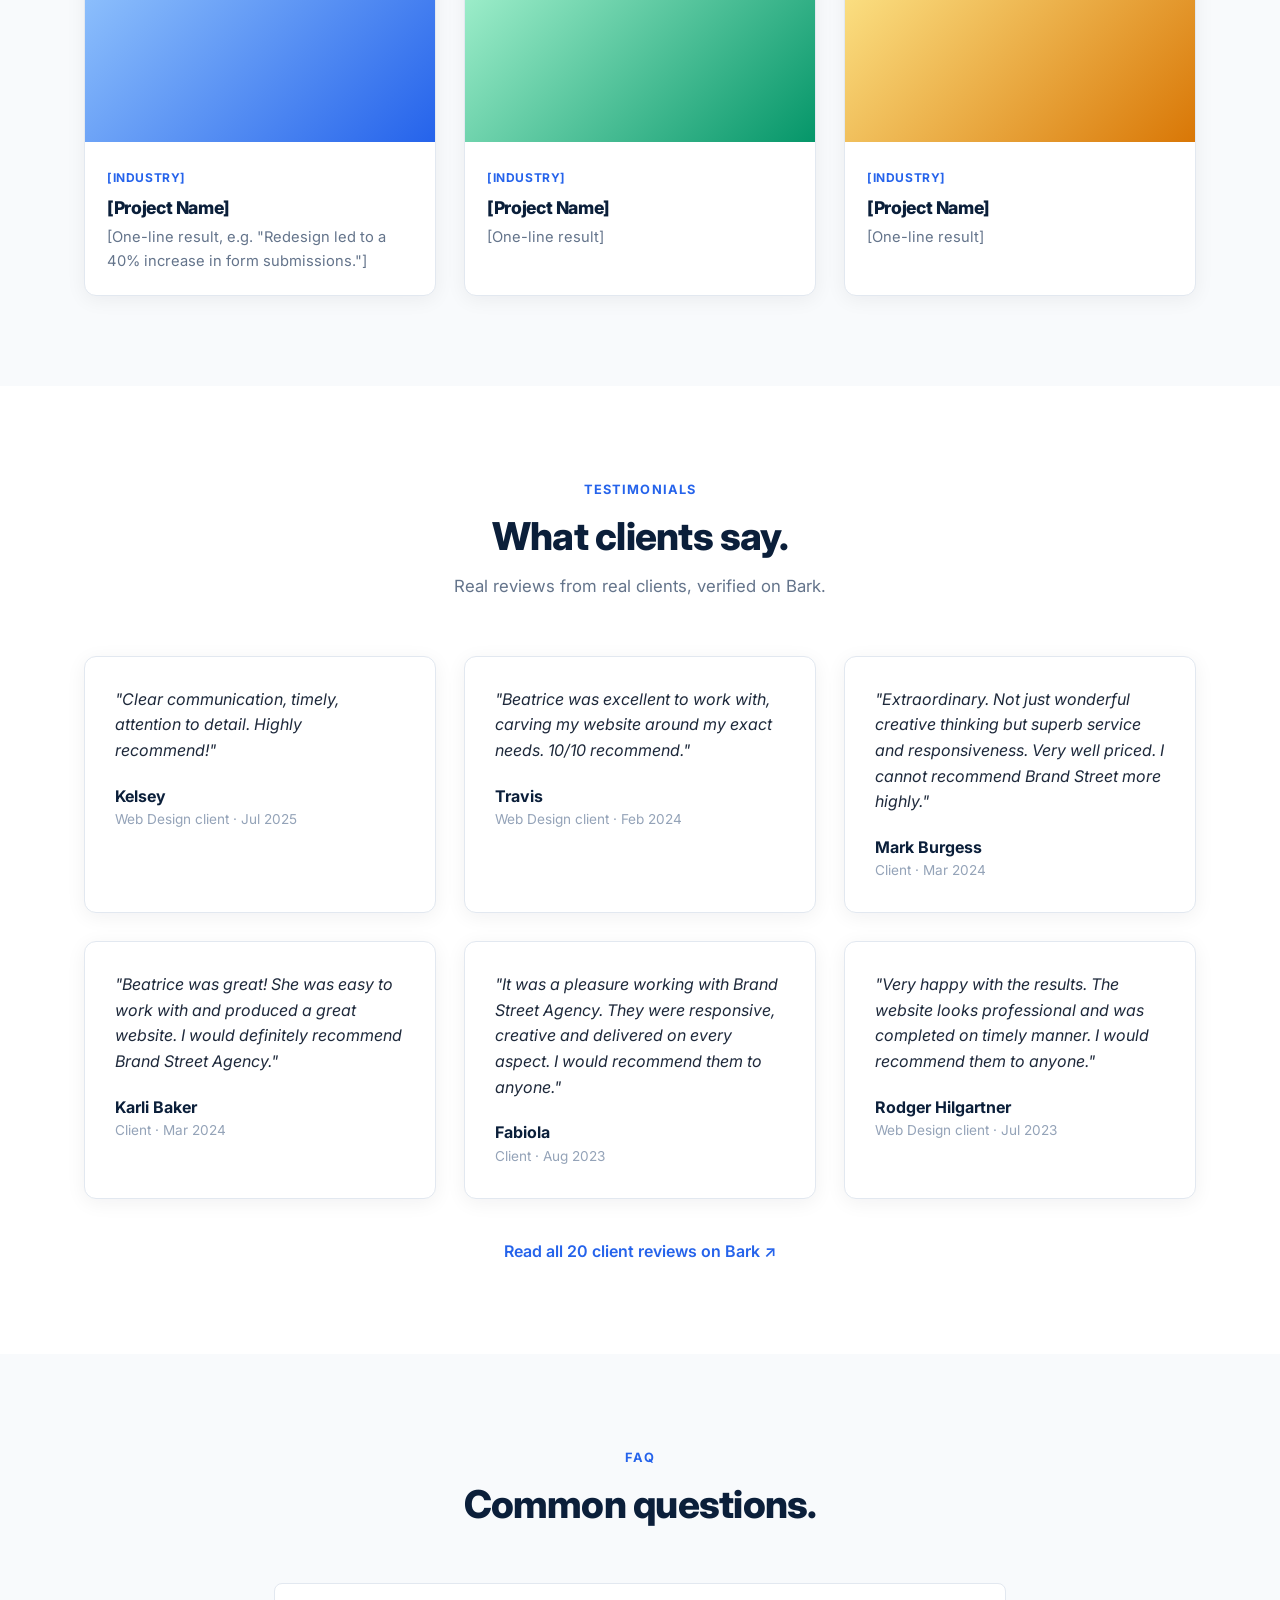
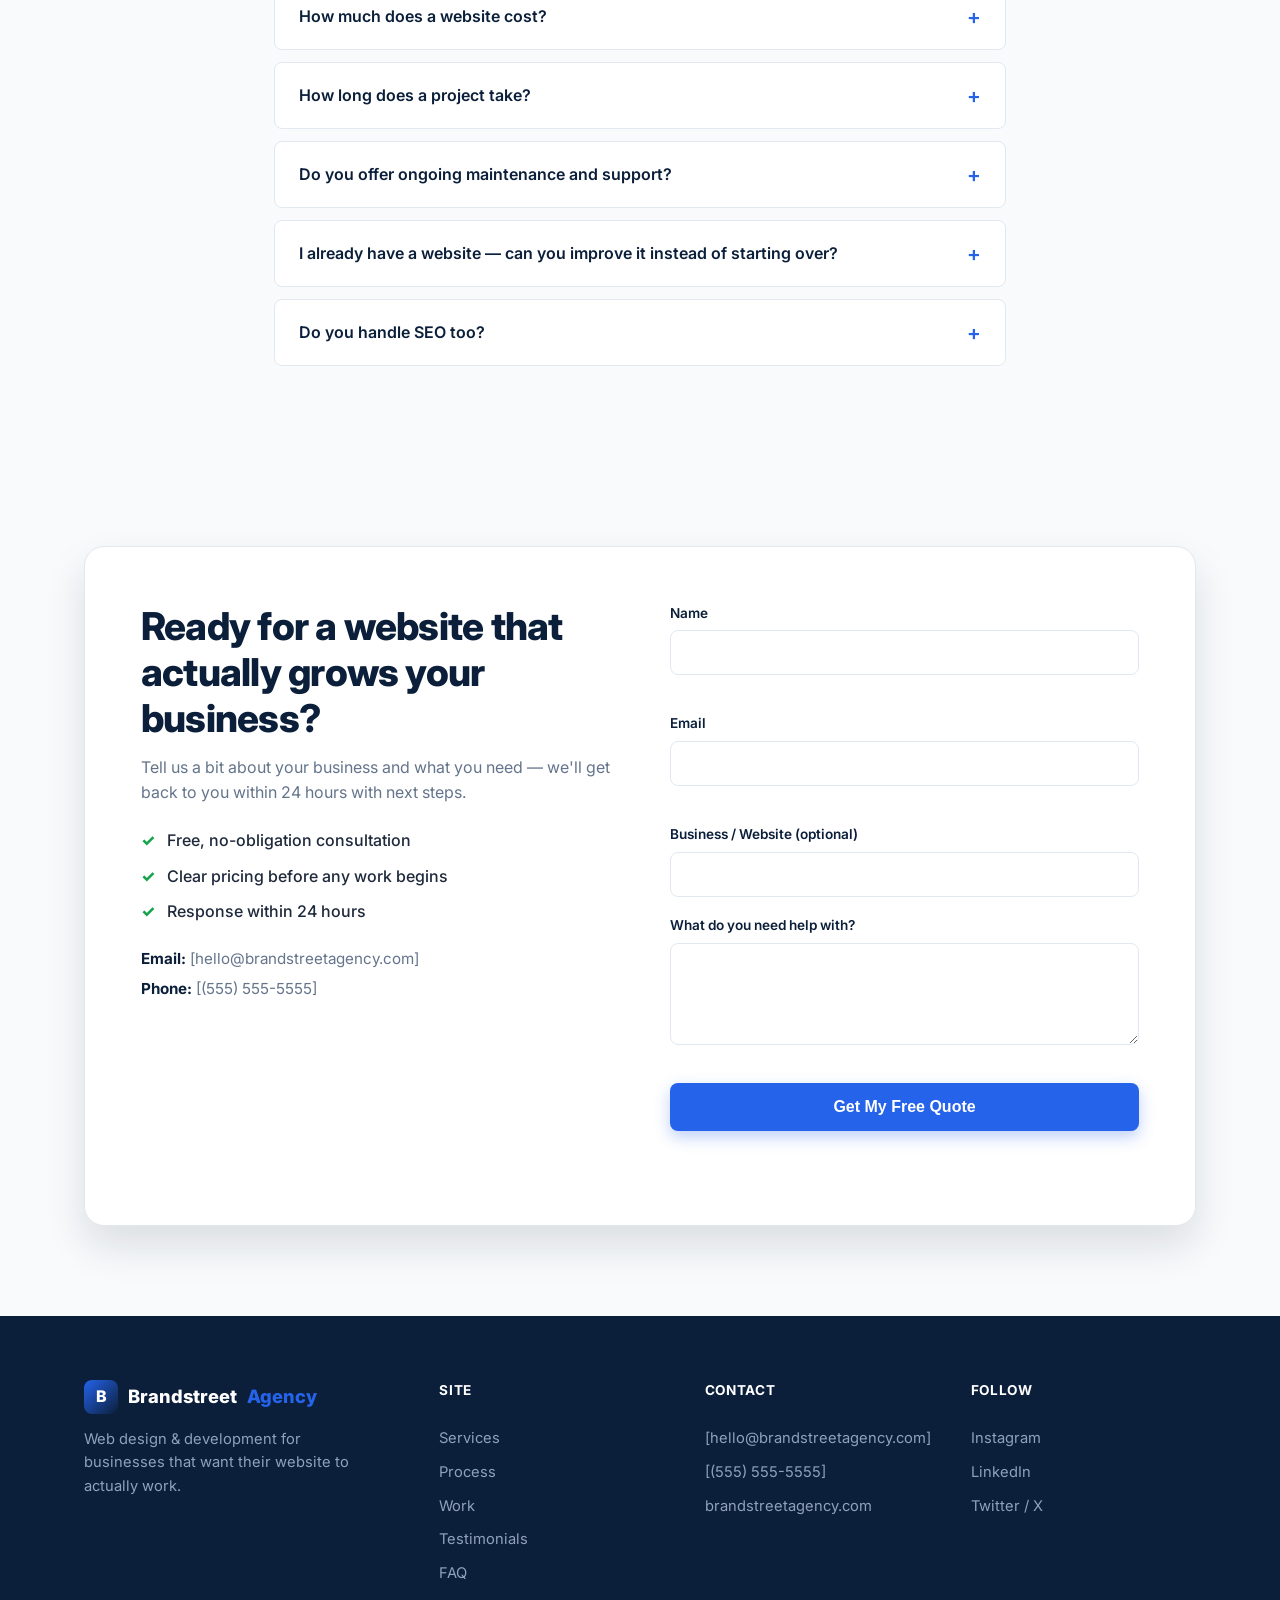
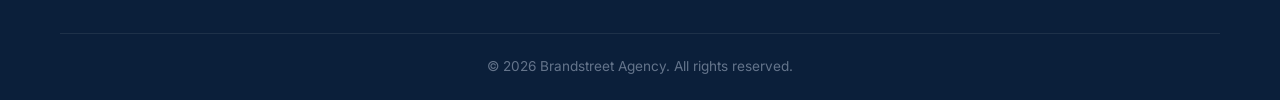
==== commit 90fe1059: "Replace placeholder testimonials with real Bark client reviews Swaps the placeholder testimonial quo" ====
--- a/index.html
+++ b/index.html
@@ -5,11 +5,65 @@
 <meta name="viewport" content="width=device-width, initial-scale=1.0">
 <title>Brandstreet Agency — Websites That Grow Your Business</title>
 <meta name="description" content="Brandstreet Agency designs and builds fast, conversion-focused websites for growing businesses. Get a free website audit today.">
+
+<!-- PLACEHOLDER: set this to the real production URL before launch -->
+<link rel="canonical" href="https://brandstreetagency.com/">
+<meta name="robots" content="index, follow">
+<meta name="theme-color" content="#0b1f3a">
+
+<!-- Open Graph / Facebook / LinkedIn -->
+<meta property="og:type" content="website">
+<meta property="og:url" content="https://brandstreetagency.com/">
+<meta property="og:title" content="Brandstreet Agency — Websites That Grow Your Business">
+<meta property="og:description" content="We design and build fast, conversion-focused websites for growing businesses. Get a free website audit today.">
+<meta property="og:image" content="https://brandstreetagency.com/assets/og-image.png">
+<meta property="og:image:width" content="1200">
+<meta property="og:image:height" content="630">
+<meta property="og:locale" content="en_US">
+<meta property="og:site_name" content="Brandstreet Agency">
+
+<!-- Twitter Card -->
+<meta name="twitter:card" content="summary_large_image">
+<meta name="twitter:title" content="Brandstreet Agency — Websites That Grow Your Business">
+<meta name="twitter:description" content="We design and build fast, conversion-focused websites for growing businesses. Get a free website audit today.">
+<meta name="twitter:image" content="https://brandstreetagency.com/assets/og-image.png">
+
 <link rel="icon" href="assets/favicon.svg" type="image/svg+xml">
 <link rel="preconnect" href="https://fonts.googleapis.com">
 <link rel="preconnect" href="https://fonts.gstatic.com" crossorigin>
 <link href="https://fonts.googleapis.com/css2?family=Inter:wght@400;500;600;700;800&display=swap" rel="stylesheet">
 <link rel="stylesheet" href="styles.css">
+
+<!--
+  ANALYTICS — Google Analytics 4 (placeholder)
+  Replace G-XXXXXXXXXX with your real GA4 Measurement ID (Admin > Data Streams
+  in Google Analytics), or delete this block entirely if you'd rather use a
+  different tool (Plausible, Fathom, etc.) — see README.md for details.
+-->
+<script async src="https://www.googletagmanager.com/gtag/js?id=G-XXXXXXXXXX"></script>
+<script>
+  window.dataLayer = window.dataLayer || [];
+  function gtag(){dataLayer.push(arguments);}
+  gtag('js', new Date());
+  gtag('config', 'G-XXXXXXXXXX');
+</script>
+
+<!-- Structured data (JSON-LD) — PLACEHOLDER fields marked below -->
+<script type="application/ld+json">
+{
+  "@context": "https://schema.org",
+  "@type": "ProfessionalService",
+  "name": "Brandstreet Agency",
+  "url": "https://brandstreetagency.com/",
+  "image": "https://brandstreetagency.com/assets/og-image.png",
+  "description": "Brandstreet Agency designs and builds fast, conversion-focused websites for growing businesses.",
+  "priceRange": "$$",
+  "email": "hello@brandstreetagency.com",
+  "telephone": "+15555555555",
+  "areaServed": "US",
+  "sameAs": []
+}
+</script>
 </head>
 <body>
 
@@ -164,11 +218,13 @@
   <!-- ================= STATS ================= -->
   <section class="stats-section">
     <div class="container">
-      <!-- PLACEHOLDER: replace all four stats below with real, verifiable numbers -->
+      <!-- PLACEHOLDER: the first stat below is real (from Bark reviews). Replace the remaining three with real, verifiable numbers. -->
       <div class="grid grid-4 stats-grid">
         <div class="stat reveal">
-          <span class="stat-number">150+</span>
-          <span class="stat-label">Websites launched <em>[placeholder]</em></span>
+          <span class="stat-number">20</span>
+          <span class="stat-label">
+            <a href="https://www.bark.com/en/ca/company/brand-street-agency/kjeVm/" target="_blank" rel="noopener">Verified reviews on Bark</a>
+          </span>
         </div>
         <div class="stat reveal">
           <span class="stat-number">3.2x</span>
@@ -263,32 +319,59 @@
       <div class="section-head reveal">
         <p class="eyebrow">Testimonials</p>
         <h2>What clients say.</h2>
-        <p class="section-sub">[PLACEHOLDER — replace with real client quotes, names, and companies.]</p>
+        <p class="section-sub">Real reviews from real clients, verified on Bark.</p>
       </div>
 
       <div class="grid grid-3">
         <blockquote class="testimonial reveal">
-          <p>"[Placeholder quote] Brandstreet completely transformed how our site performs — leads have never come in this consistently."</p>
+          <p>"Clear communication, timely, attention to detail. Highly recommend!"</p>
           <footer>
-            <span class="t-name">[Client Name]</span>
-            <span class="t-company">[Company, Title]</span>
+            <span class="t-name">Kelsey</span>
+            <span class="t-company">Web Design client · Jul 2025</span>
           </footer>
         </blockquote>
         <blockquote class="testimonial reveal">
-          <p>"[Placeholder quote] The process was smooth from start to finish, and the final site looks exactly how we imagined — better, actually."</p>
+          <p>"Beatrice was excellent to work with, carving my website around my exact needs. 10/10 recommend."</p>
           <footer>
-            <span class="t-name">[Client Name]</span>
-            <span class="t-company">[Company, Title]</span>
+            <span class="t-name">Travis</span>
+            <span class="t-company">Web Design client · Feb 2024</span>
           </footer>
         </blockquote>
         <blockquote class="testimonial reveal">
-          <p>"[Placeholder quote] Fast, responsive, and genuinely invested in our results. Worth every penny."</p>
+          <p>"Extraordinary. Not just wonderful creative thinking but superb service and responsiveness. Very well priced. I cannot recommend Brand Street more highly."</p>
           <footer>
-            <span class="t-name">[Client Name]</span>
-            <span class="t-company">[Company, Title]</span>
+            <span class="t-name">Mark Burgess</span>
+            <span class="t-company">Client · Mar 2024</span>
           </footer>
         </blockquote>
-      </div>
+        <blockquote class="testimonial reveal">
+          <p>"Beatrice was great! She was easy to work with and produced a great website. I would definitely recommend Brand Street Agency."</p>
+          <footer>
+            <span class="t-name">Karli Baker</span>
+            <span class="t-company">Client · Mar 2024</span>
+          </footer>
+        </blockquote>
+        <blockquote class="testimonial reveal">
+          <p>"It was a pleasure working with Brand Street Agency. They were responsive, creative and delivered on every aspect. I would recommend them to anyone."</p>
+          <footer>
+            <span class="t-name">Fabiola</span>
+            <span class="t-company">Client · Aug 2023</span>
+          </footer>
+        </blockquote>
+        <blockquote class="testimonial reveal">
+          <p>"Very happy with the results. The website looks professional and was completed on timely manner. I would recommend them to anyone."</p>
+          <footer>
+            <span class="t-name">Rodger Hilgartner</span>
+            <span class="t-company">Web Design client · Jul 2023</span>
+          </footer>
+        </blockquote>
+      </div>
+
+      <p class="testimonials-more reveal">
+        <a href="https://www.bark.com/en/ca/company/brand-street-agency/kjeVm/" target="_blank" rel="noopener">
+          Read all 20 client reviews on Bark ↗
+        </a>
+      </p>
     </div>
   </section>
 
--- a/styles.css
+++ b/styles.css
@@ -310,6 +310,8 @@
   color: #b6c3dd;
 }
 .stat-label em { display: block; font-style: normal; font-size: 0.72rem; color: #7f93bd; margin-top: 2px; }
+.stat-label a { color: #b6c3dd; text-decoration: underline; text-underline-offset: 3px; transition: color 0.15s ease; }
+.stat-label a:hover { color: #fff; }
 
 /* Process */
 .process-grid { position: relative; }
@@ -369,6 +371,17 @@
 .testimonial footer { display: flex; flex-direction: column; }
 .t-name { font-weight: 700; color: var(--navy); }
 .t-company { font-size: 0.85rem; color: var(--text-faint); }
+
+.testimonials-more {
+  text-align: center;
+  margin-top: 40px;
+}
+.testimonials-more a {
+  font-weight: 600;
+  color: var(--blue);
+  transition: color 0.15s ease;
+}
+.testimonials-more a:hover { color: var(--blue-dark); }
 
 /* FAQ */
 .faq-list { display: flex; flex-direction: column; gap: 12px; }
